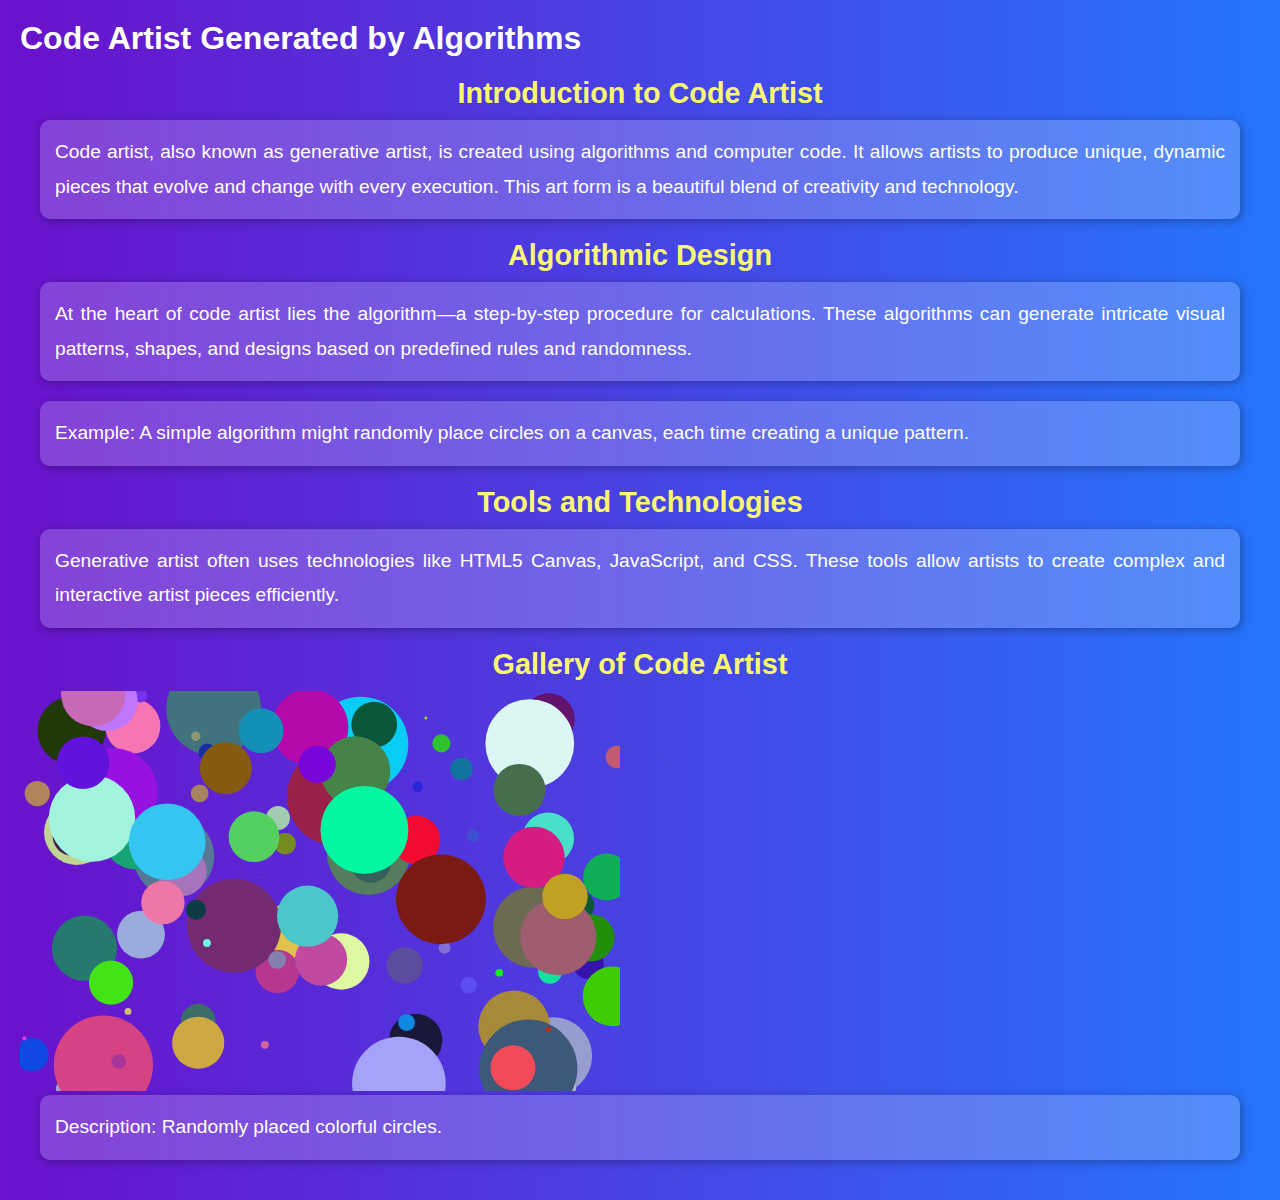
==== code-artist.html @ e64e3197 "Mahmoods slappy version" ====
<!DOCTYPE html>
<html lang="en">
<head>
    <meta charset="UTF-8">
    <meta name="viewport" content="width=device-width, initial-scale=1.0">
    <title>Code Artist</title>
    <link rel="stylesheet" href="styles.css">
</head>
<body>
    <header>
        <h1>Code Artist Generated by Algorithms</h1>
    </header>
    <main>
        <section id="introduction">
            <h2>Introduction to Code Artist</h2>
            <p>Code artist, also known as generative artist, is created using algorithms and computer code. It allows artists to produce unique, dynamic pieces that evolve and change with every execution. This art form is a beautiful blend of creativity and technology.</p>
        </section>
        <section id="algorithmic-design">
            <h2>Algorithmic Design</h2>
            <p>At the heart of code artist lies the algorithm—a step-by-step procedure for calculations. These algorithms can generate intricate visual patterns, shapes, and designs based on predefined rules and randomness.</p>
            <p>Example: A simple algorithm might randomly place circles on a canvas, each time creating a unique pattern.</p>
        </section>
        <section id="tools">
            <h2>Tools and Technologies</h2>
            <p>Generative artist often uses technologies like HTML5 Canvas, JavaScript, and CSS. These tools allow artists to create complex and interactive artist pieces efficiently.</p>
        </section>
        <section id="gallery">
            <h2>Gallery of Code Artist </h2>
            <canvas id="example1" width="600" height="400"></canvas>
            <p>Description: Randomly placed colorful circles.</p>
            <script>
                window.onload = function() {
                    const canvas = document.getElementById('example1');
                    const context = canvas.getContext('2d');

                    function drawCircle(x, y, radius, color) {
                        context.beginPath();
                        context.arc(x, y, radius, 0, Math.PI * 2, false);
                        context.fillStyle = color;
                        context.fill();
                        context.closePath();
                    }

                    function randomColor() {
                        const letters = '0123456789ABCDEF';
                        let color = '#';
                        for (let i = 0; i < 6; i++) {
                            color += letters[Math.floor(Math.random() * 16)];
                        }
                        return color;
                    }

                    for (let i = 0; i < 100; i++) {
                        const x = Math.random() * canvas.width;
                        const y = Math.random() * canvas.height;
                        const radius = Math.random() * 50;
                        const color = randomColor();
                        drawCircle(x, y, radius, color);
                    }
                };
            </script>
        </section>
    </main>
</body>
</html>
---- styles.css ----
body {
    font-family: 'Arial', sans-serif;
    margin: 0;
    padding: 0;
    background: linear-gradient(to right, #6a11cb, #2575fc);
    color: #ffffff;
}


h1, h2, p {
    margin: 0;
    padding: 0;
}


h1.intro {
    text-align: center;
    font-size: 2.5rem;
    margin: 30px 0;
    color: #ffe259;
    text-shadow: 2px 2px 5px #000;
}


h2 {
    font-size: 1.8rem;
    margin: 20px 0 10px;
    text-align: center;
    color: #f9f871;
}

p {
    font-size: 1.2rem;
    line-height: 1.8;
    margin: 0 20px 20px;
    text-align: justify;
    background-color: rgba(255, 255, 255, 0.2);
    padding: 15px;
    border-radius: 10px;
    box-shadow: 2px 2px 10px rgba(0, 0, 0, 0.3);
}


body {
    padding: 20px;
}


@media (max-width: 768px) {
    h1.intro {
        font-size: 2rem;
    }

    h2 {
        font-size: 1.5rem;
    }

    p {
        font-size: 1rem;
    }
}
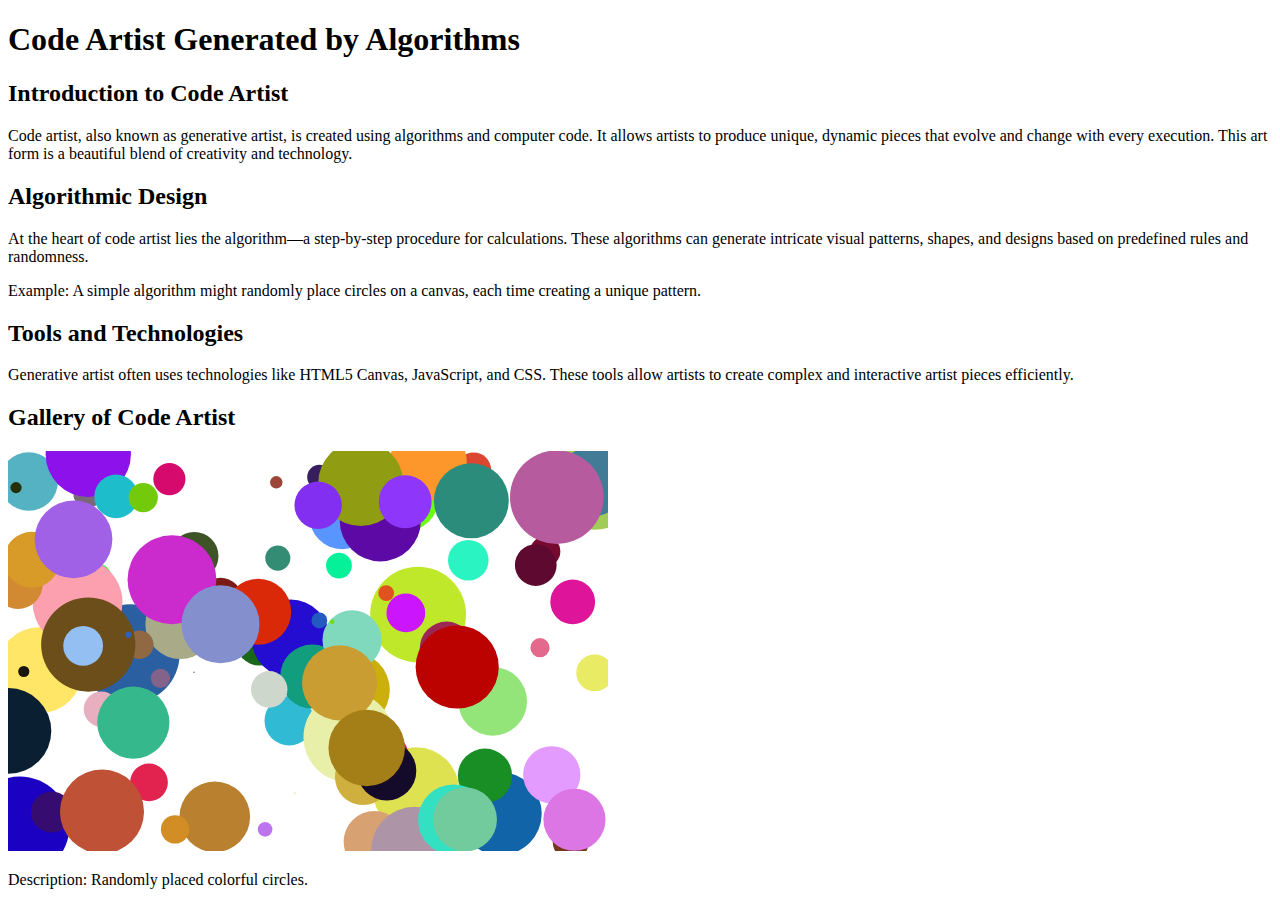
==== commit 02b4edf4: "Hour of code changes" ====
--- a/code-artist.html
+++ b/code-artist.html
@@ -4,7 +4,7 @@
     <meta charset="UTF-8">
     <meta name="viewport" content="width=device-width, initial-scale=1.0">
     <title>Code Artist</title>
-    <link rel="stylesheet" href="styles.css">
+    <link rel="stylesheet" href="style.css">
 </head>
 <body>
     <header>
--- a/style.css
+++ b/style.css
@@ -0,0 +1,30 @@
+
+.Head {
+    text-align: center;
+    margin-top: 20px;
+    font-family: monospace, serif;
+    color: indigo;
+}
+
+.links {
+    display: flex;
+    justify-content: center; 
+    gap: 15px; 
+    margin-top: 20px; 
+}
+
+
+.links a {
+    display: block;
+    padding: 10px 20px;
+    background-color: #e7a5e8;
+    text-decoration: none;
+    color: #1a32b8;
+    border: 1px solid #182fb1;
+    border-radius: 8px;
+    text-align: center;
+    width: 150px; 
+}
+.intro {
+    text-align: center;
+}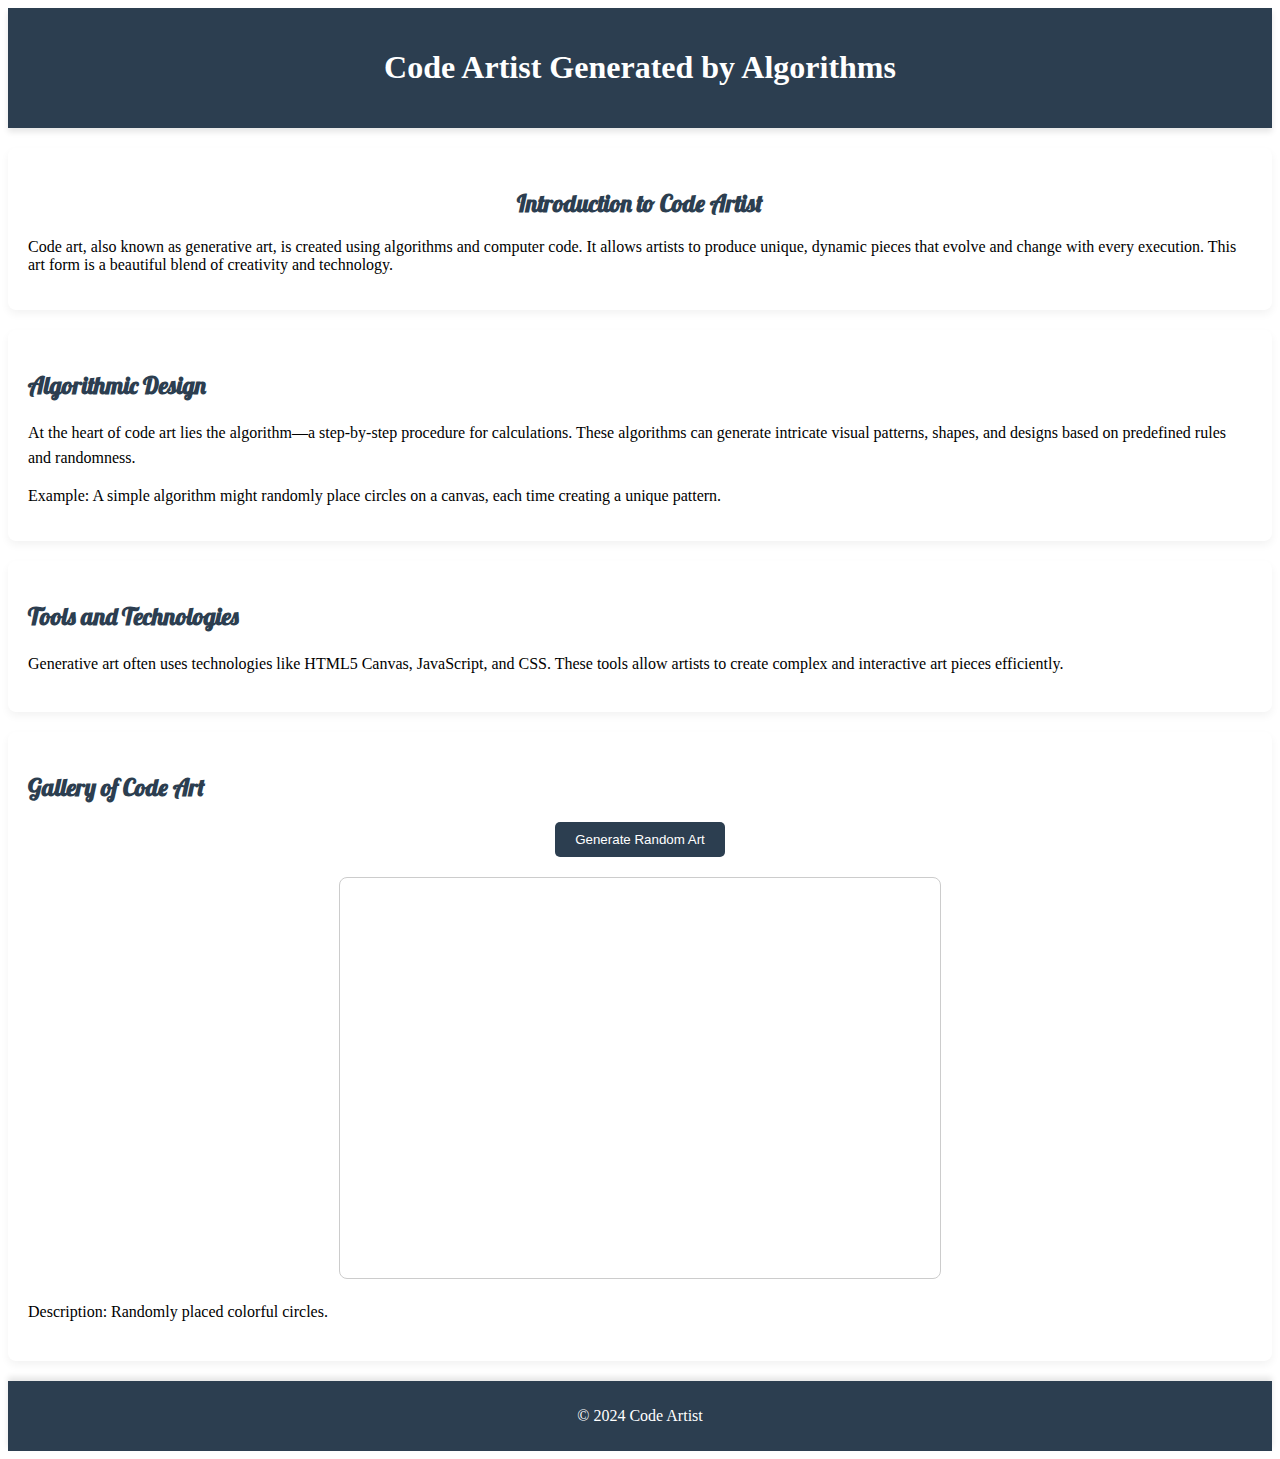
==== commit 9662ffc7: "exclusively designed code artist page" ====
--- a/code-artist.html
+++ b/code-artist.html
@@ -5,61 +5,36 @@
     <meta name="viewport" content="width=device-width, initial-scale=1.0">
     <title>Code Artist</title>
     <link rel="stylesheet" href="style.css">
+    <link href="https://fonts.googleapis.com/css2?family=Lobster&family=Roboto&display=swap" rel="stylesheet">
 </head>
 <body>
-    <header>
-        <h1>Code Artist Generated by Algorithms</h1>
+    <header id="Mahmood">
+        <h1 id="CA generated by algorithm">Code Artist Generated by Algorithms</h1>
     </header>
     <main>
         <section id="introduction">
-            <h2>Introduction to Code Artist</h2>
-            <p>Code artist, also known as generative artist, is created using algorithms and computer code. It allows artists to produce unique, dynamic pieces that evolve and change with every execution. This art form is a beautiful blend of creativity and technology.</p>
+            <h2 class="intro">Introduction to Code Artist</h2>
+            <p>Code art, also known as generative art, is created using algorithms and computer code. It allows artists to produce unique, dynamic pieces that evolve and change with every execution. This art form is a beautiful blend of creativity and technology.</p>
         </section>
         <section id="algorithmic-design">
-            <h2>Algorithmic Design</h2>
-            <p>At the heart of code artist lies the algorithm—a step-by-step procedure for calculations. These algorithms can generate intricate visual patterns, shapes, and designs based on predefined rules and randomness.</p>
+            <h2 class="algorithm">Algorithmic Design</h2>
+            <p class="paragraph">At the heart of code art lies the algorithm—a step-by-step procedure for calculations. These algorithms can generate intricate visual patterns, shapes, and designs based on predefined rules and randomness.</p>
             <p>Example: A simple algorithm might randomly place circles on a canvas, each time creating a unique pattern.</p>
         </section>
         <section id="tools">
-            <h2>Tools and Technologies</h2>
-            <p>Generative artist often uses technologies like HTML5 Canvas, JavaScript, and CSS. These tools allow artists to create complex and interactive artist pieces efficiently.</p>
+            <h2 class="tool">Tools and Technologies</h2>
+            <p class="GENERATIVE">Generative art often uses technologies like HTML5 Canvas, JavaScript, and CSS. These tools allow artists to create complex and interactive art pieces efficiently.</p>
         </section>
         <section id="gallery">
-            <h2>Gallery of Code Artist </h2>
+            <h2 class="gallery art">Gallery of Code Art</h2>
+            <button id="generateArt">Generate Random Art</button>
             <canvas id="example1" width="600" height="400"></canvas>
-            <p>Description: Randomly placed colorful circles.</p>
-            <script>
-                window.onload = function() {
-                    const canvas = document.getElementById('example1');
-                    const context = canvas.getContext('2d');
-
-                    function drawCircle(x, y, radius, color) {
-                        context.beginPath();
-                        context.arc(x, y, radius, 0, Math.PI * 2, false);
-                        context.fillStyle = color;
-                        context.fill();
-                        context.closePath();
-                    }
-
-                    function randomColor() {
-                        const letters = '0123456789ABCDEF';
-                        let color = '#';
-                        for (let i = 0; i < 6; i++) {
-                            color += letters[Math.floor(Math.random() * 16)];
-                        }
-                        return color;
-                    }
-
-                    for (let i = 0; i < 100; i++) {
-                        const x = Math.random() * canvas.width;
-                        const y = Math.random() * canvas.height;
-                        const radius = Math.random() * 50;
-                        const color = randomColor();
-                        drawCircle(x, y, radius, color);
-                    }
-                };
-            </script>
+            <p class="Description">Description: Randomly placed colorful circles.</p>
         </section>
     </main>
+    <footer class="reference">
+        <p class="2024 copy">&copy; 2024 Code Artist</p>
+    </footer>
+    <script src="script.js"></script>
 </body>
 </html>
--- a/style.css
+++ b/style.css
@@ -9,7 +9,7 @@
 .links {
     display: flex;
     justify-content: center; 
-    gap: 15px; 
+    gap: 30px; 
     margin-top: 20px; 
 }
 
@@ -27,4 +27,198 @@
 }
 .intro {
     text-align: center;
-}+}
+
+
+.Team_Info {
+    font-family: Arial, sans-serif;
+    line-height: 1.6;
+    margin: 0;
+    padding: 0;
+    background-color: #f4f4f9;
+    color: #333;
+}
+.Team {
+    text-align: center;
+    margin: 20px 0;
+    color: salmon;
+    font-size: 2em;
+    text-decoration: underline;
+}
+
+.Bahruz, .Ilaha, .Sitara, .Mahmud {
+    font-size: 1.5em;
+    margin-left: 20px;
+}
+
+.Info1, .Info2, .Info3, .Info4 {
+    background-color: #e6f7ff;
+    border-left: 5px solid #0047ab;
+    padding: 10px;
+    margin: 10px 20px;
+    border-radius: 5px;
+}
+
+.Mahmud :hover {
+    color:yellowgreen;
+    cursor: pointer;
+}
+.Sitara :hover {
+    color:yellowgreen;
+    cursor: pointer;
+}
+.Bahruz :hover {
+    color:yellowgreen;
+    cursor: pointer;
+}
+.Ilaha :hover {
+    color:yellowgreen;
+    cursor: pointer;
+}
+
+.Bahruz:hover::after, 
+.Ilaha:hover::after, 
+.Sitara:hover::after, 
+.Mahmud:hover::after {
+    content: '';
+    display: block;
+    width: 150px;
+    height: 150px;
+    background-size: cover;
+    background-repeat: no-repeat;
+    position: absolute;
+    top: 0;
+    left: 200px; /* Adjust as necessary */
+    border: 3px solid #333;
+    border-radius: 10px;
+    box-shadow: 0 4px 8px rgba(0, 0, 0, 0.2);
+}
+
+.Bahruz:hover::after {
+    background-image: url('bahruz.jpg'); 
+}
+.Ilaha:hover::after {
+    background-image: url('ilaha.jpg'); 
+}
+
+.Sitara:hover::after {
+    background-image: url('sitara.jpeg'); 
+}
+
+.Mahmud:hover::after {
+    background-image: url('mahmud.jpg');
+}
+.background-image {
+    background-image: url('https://www.ada.edu.az/assets/img/header/header_it.jpg');
+    background-size: cover;
+    background-position: center;
+    opacity: 0.5; 
+    position: absolute;
+    top: 0;
+    left: 0;
+    width: 100%;
+    height: 100%;
+    z-index: -1; 
+}
+/* Global Styles */
+body#code.artist.h1 {
+    margin: 0;
+    padding: 0;
+    font-family: 'Roboto', sans-serif;
+    background-color: #f4f4f9; /* Light gray background */
+    color: #333;
+}
+
+/* Header Styles */
+header#Mahmood {
+    background-color: #2c3e50; /* Dark background */
+    color: white;
+    padding: 20px;
+    display: flex;
+    justify-content: center;
+    align-items: center;
+    box-shadow: 0 4px 6px rgba(0, 0, 0, 0.1);
+}
+
+header#Mahmood h1#CA.generated.by.algorithm {
+    font-size: 2.5rem;
+    margin: 0;
+    font-family: 'Lobster', cursive;
+}
+
+/* Section Styles */
+main section#introduction,
+main section#algorithmic-design,
+main section#tools,
+main section#gallery {
+    background: white;
+    padding: 20px;
+    margin: 20px 0;
+    border-radius: 8px;
+    box-shadow: 0 4px 8px rgba(0, 0, 0, 0.05);
+}
+
+section#introduction h2.intro,
+section#algorithmic-design h2.algorithm,
+section#tools h2.tool,
+section#gallery h2.gallery.art {
+    font-family: 'Lobster', cursive;
+    color: #2c3e50;
+}
+
+section#algorithmic-design p.paragraph,
+section#tools p.GENERATIVE,
+section#gallery p.Description {
+    line-height: 1.6;
+}
+
+/* Canvas Styles */
+canvas#example1 {
+    display: block;
+    margin: 20px auto;
+    border: 1px solid #ccc;
+    border-radius: 8px;
+}
+
+/* Button Styles */
+button#generateArt {
+    display: block;
+    margin: 20px auto;
+    padding: 10px 20px;
+    background-color: #2c3e50;
+    color: white;
+    border: none;
+    border-radius: 5px;
+    cursor: pointer;
+    transition: background-color 0.3s;
+}
+
+button#generateArt:hover {
+    background-color: #1a242f;
+}
+
+/* Footer Styles */
+footer.reference {
+    background-color: #2c3e50;
+    color: white;
+    text-align: center;
+    padding: 10px 0;
+    margin-top: 20px;
+    box-shadow: 0 -4px 6px rgba(0, 0, 0, 0.1);
+}
+
+footer.reference p.2024.copy {
+    margin: 0;
+}
+
+/* Responsive Design */
+@media (max-width: 600px) {
+    header#Mahmood h1#CA.generated.by.algorithm {
+        font-size: 2rem;
+    }
+
+    section {
+        margin: 10px 0;
+        padding: 15px;
+    }
+}
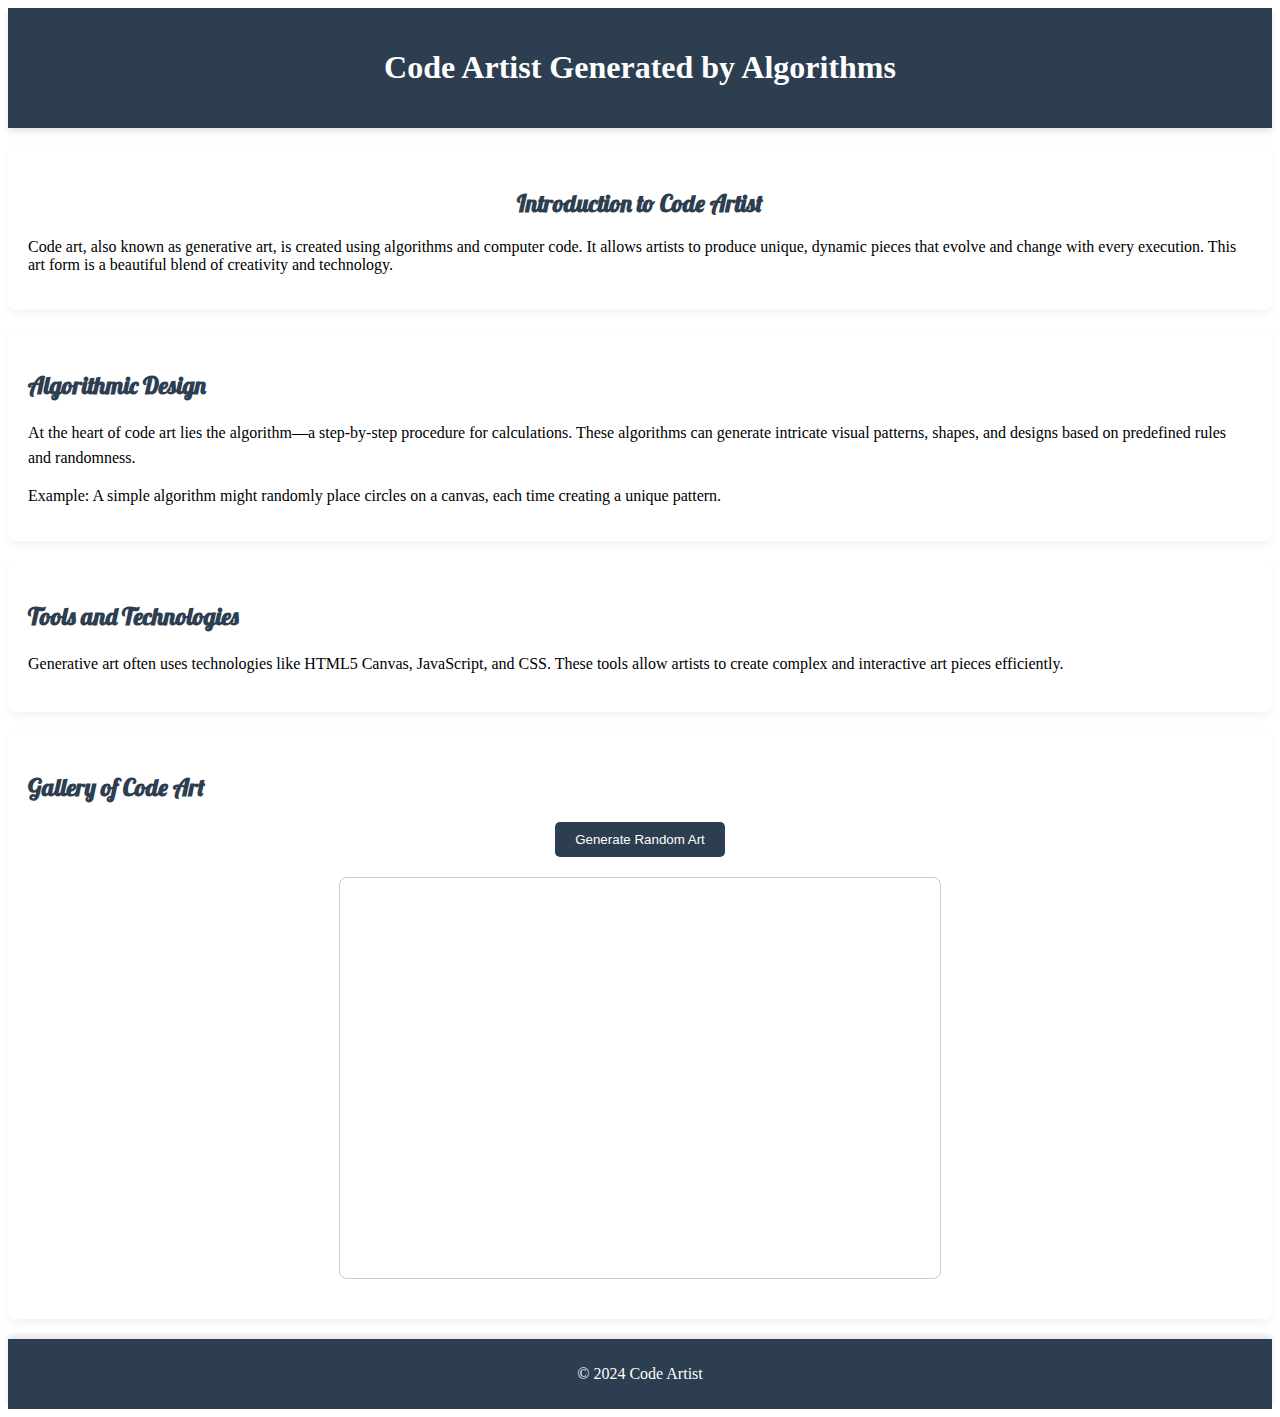
==== commit 4d14e78c: "correcting error" ====
--- a/code-artist.html
+++ b/code-artist.html
@@ -29,7 +29,6 @@
             <h2 class="gallery art">Gallery of Code Art</h2>
             <button id="generateArt">Generate Random Art</button>
             <canvas id="example1" width="600" height="400"></canvas>
-            <p class="Description">Description: Randomly placed colorful circles.</p>
         </section>
     </main>
     <footer class="reference">
--- a/style.css
+++ b/style.css
@@ -88,7 +88,7 @@
     background-repeat: no-repeat;
     position: absolute;
     top: 0;
-    left: 200px; /* Adjust as necessary */
+    left: 200px;
     border: 3px solid #333;
     border-radius: 10px;
     box-shadow: 0 4px 8px rgba(0, 0, 0, 0.2);
@@ -120,18 +120,16 @@
     height: 100%;
     z-index: -1; 
 }
-/* Global Styles */
 body#code.artist.h1 {
     margin: 0;
     padding: 0;
     font-family: 'Roboto', sans-serif;
-    background-color: #f4f4f9; /* Light gray background */
+    background-color: #f4f4f9; 
     color: #333;
 }
 
-/* Header Styles */
 header#Mahmood {
-    background-color: #2c3e50; /* Dark background */
+    background-color: #2c3e50; 
     color: white;
     padding: 20px;
     display: flex;
@@ -146,7 +144,6 @@
     font-family: 'Lobster', cursive;
 }
 
-/* Section Styles */
 main section#introduction,
 main section#algorithmic-design,
 main section#tools,
@@ -172,7 +169,6 @@
     line-height: 1.6;
 }
 
-/* Canvas Styles */
 canvas#example1 {
     display: block;
     margin: 20px auto;
@@ -180,7 +176,6 @@
     border-radius: 8px;
 }
 
-/* Button Styles */
 button#generateArt {
     display: block;
     margin: 20px auto;
@@ -197,7 +192,6 @@
     background-color: #1a242f;
 }
 
-/* Footer Styles */
 footer.reference {
     background-color: #2c3e50;
     color: white;
@@ -207,11 +201,10 @@
     box-shadow: 0 -4px 6px rgba(0, 0, 0, 0.1);
 }
 
-footer.reference p.2024.copy {
-    margin: 0;
-}
-
-/* Responsive Design */
+footer.reference p{ 2024.copy {
+    margin: 0;
+}}
+
 @media (max-width: 600px) {
     header#Mahmood h1#CA.generated.by.algorithm {
         font-size: 2rem;
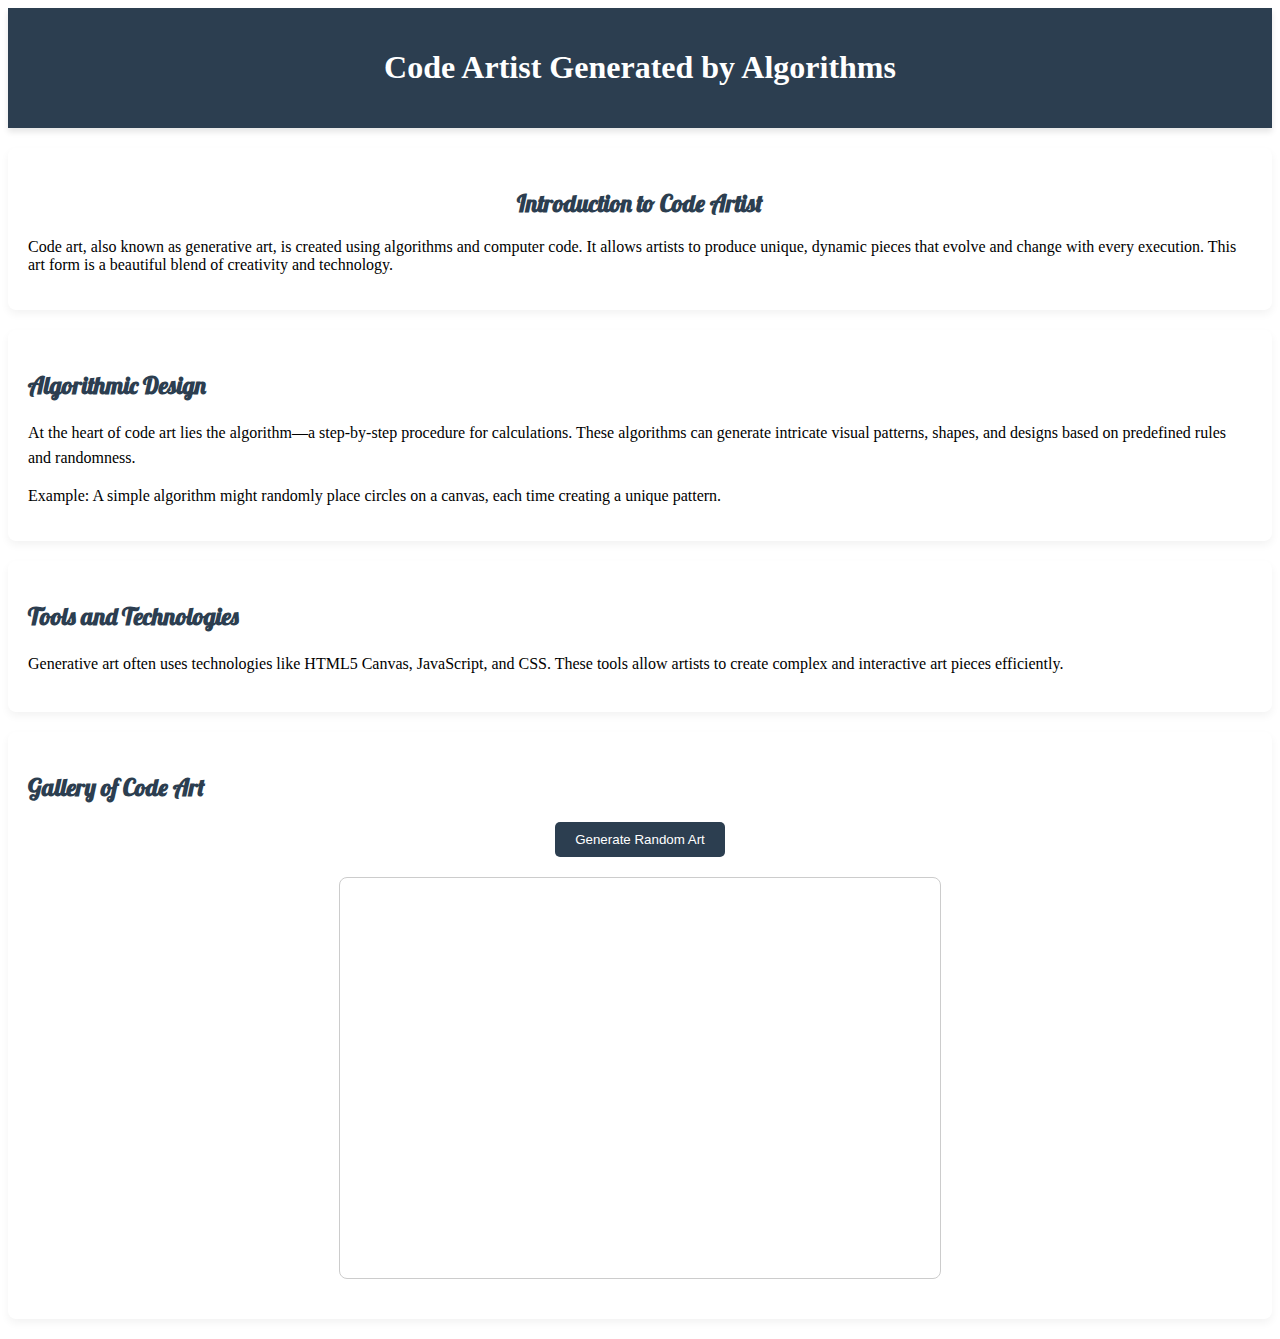
==== commit a0bfc848: "committtt" ====
--- a/code-artist.html
+++ b/code-artist.html
@@ -31,9 +31,6 @@
             <canvas id="example1" width="600" height="400"></canvas>
         </section>
     </main>
-    <footer class="reference">
-        <p class="2024 copy">&copy; 2024 Code Artist</p>
-    </footer>
-    <script src="script.js"></script>
+    
 </body>
 </html>
--- a/style.css
+++ b/style.css
@@ -10,17 +10,17 @@
     display: flex;
     justify-content: center; 
     gap: 30px; 
-    margin-top: 20px; 
+    margin-top: 21px; 
 }
 
 
 .links a {
     display: block;
     padding: 10px 20px;
-    background-color: #e7a5e8;
+    background-color: #a9e9ec;
     text-decoration: none;
-    color: #1a32b8;
-    border: 1px solid #182fb1;
+    color: #14a2e3;
+    border: 1px solid #000000;
     border-radius: 8px;
     text-align: center;
     width: 150px; 
@@ -35,13 +35,13 @@
     line-height: 1.6;
     margin: 0;
     padding: 0;
-    background-color: #f4f4f9;
+    background-color: #fcfcff;
     color: #333;
 }
 .Team {
     text-align: center;
     margin: 20px 0;
-    color: salmon;
+    color: rgb(1, 64, 192);
     font-size: 2em;
     text-decoration: underline;
 }
@@ -88,7 +88,7 @@
     background-repeat: no-repeat;
     position: absolute;
     top: 0;
-    left: 200px;
+    left: 200px; /* Adjust as necessary */
     border: 3px solid #333;
     border-radius: 10px;
     box-shadow: 0 4px 8px rgba(0, 0, 0, 0.2);
@@ -124,12 +124,12 @@
     margin: 0;
     padding: 0;
     font-family: 'Roboto', sans-serif;
-    background-color: #f4f4f9; 
+    background-color: #f4f4f9; /* Light gray background */
     color: #333;
 }
 
 header#Mahmood {
-    background-color: #2c3e50; 
+    background-color: #2c3e50; /* Dark background */
     color: white;
     padding: 20px;
     display: flex;
@@ -201,9 +201,10 @@
     box-shadow: 0 -4px 6px rgba(0, 0, 0, 0.1);
 }
 
-footer.reference p{ 2024.copy {
-    margin: 0;
-}}
+footer.reference p {
+    margin: 0;
+}
+
 
 @media (max-width: 600px) {
     header#Mahmood h1#CA.generated.by.algorithm {
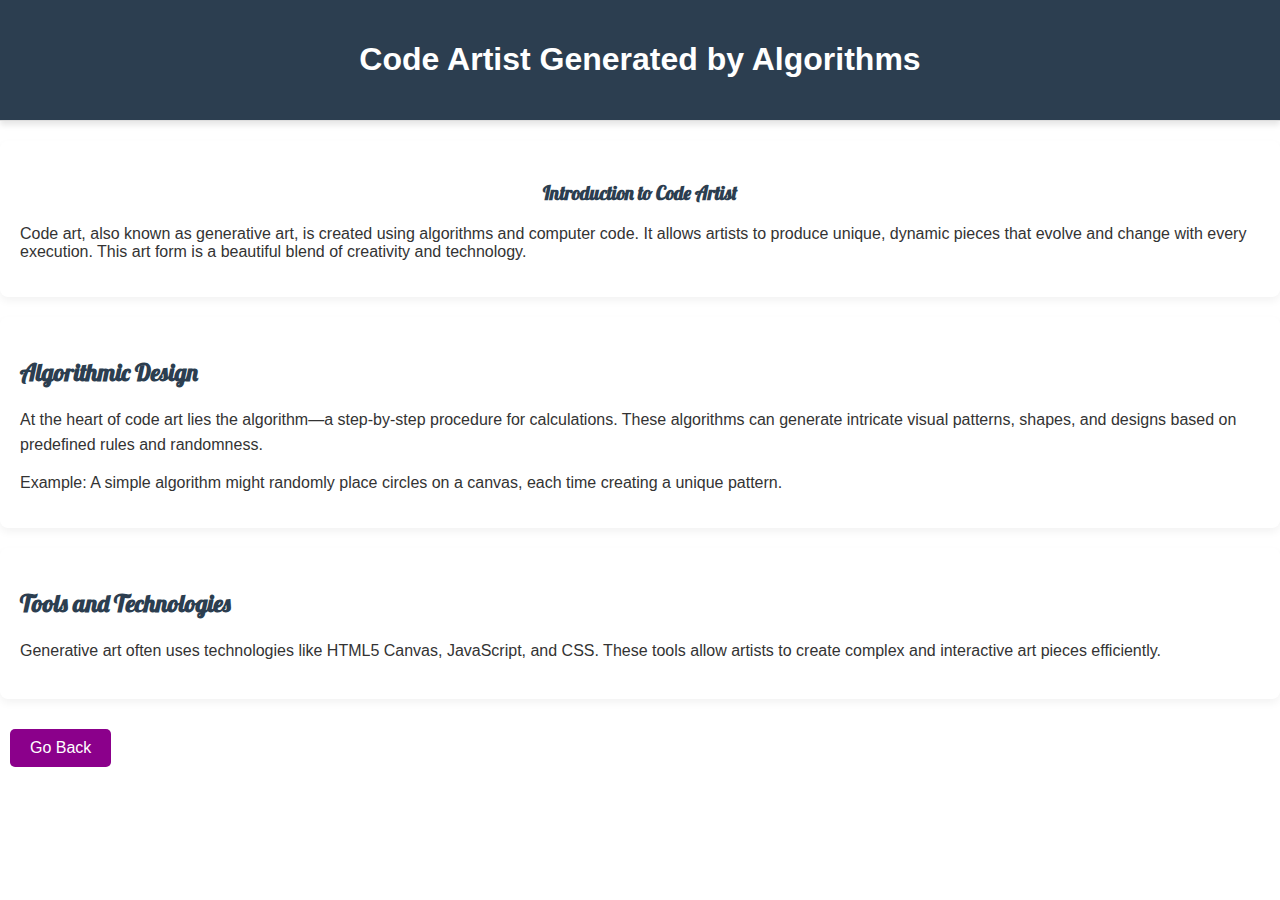
==== commit ef81c365: "Updated version" ====
--- a/code-artist.html
+++ b/code-artist.html
@@ -25,12 +25,14 @@
             <h2 class="tool">Tools and Technologies</h2>
             <p class="GENERATIVE">Generative art often uses technologies like HTML5 Canvas, JavaScript, and CSS. These tools allow artists to create complex and interactive art pieces efficiently.</p>
         </section>
-        <section id="gallery">
-            <h2 class="gallery art">Gallery of Code Art</h2>
-            <button id="generateArt">Generate Random Art</button>
-            <canvas id="example1" width="600" height="400"></canvas>
-        </section>
+       
     </main>
+    <button class="go-back" onclick="goToHomePage()">Go Back</button>
+    <script>
+        function goToHomePage() {
+            window.location.href = "index.html"; 
+        }
+        </script>
     
 </body>
 </html>
--- a/style.css
+++ b/style.css
@@ -1,32 +1,98 @@
 
 .Head {
     text-align: center;
-    margin-top: 20px;
-    font-family: monospace, serif;
-    color: indigo;
-}
+    margin-top: 58px;
+    font-family: 'Lucida Sans', 'Lucida Grande', Geneva, Verdana, sans-serif;
+    color: rgb(119, 15, 193);
+    font-size: 2.5rem;
+    text-shadow: 2px 2px 5px rgba(0, 0, 0, 0.2); 
+}
+
 
 .links {
     display: flex;
     justify-content: center; 
     gap: 30px; 
-    margin-top: 21px; 
-}
-
+    margin-top: 20px; 
+}
 
 .links a {
     display: block;
-    padding: 10px 20px;
+    padding: 12px 25px;
     background-color: #a9e9ec;
     text-decoration: none;
-    color: #14a2e3;
-    border: 1px solid #000000;
-    border-radius: 8px;
-    text-align: center;
-    width: 150px; 
-}
+    color: #2f23d1;
+    border: 2px solid #182fb1;
+    border-radius: 12px;
+    text-align: center;
+    font-weight: bold;
+    transition: transform 0.3s, background-color 0.3s; 
+}
+
+.links a:hover {
+    background-color: #2f23d1;
+    color: #ffffff;
+    transform: scale(1.1); 
+}
+
+
 .intro {
     text-align: center;
+    color: #000000;
+    font-size: 1.2rem;
+    margin: 20px;
+}
+
+
+.team-intro1 {
+    display: flex; 
+    align-items: center; 
+    gap: 20px; 
+    margin: 20px;
+    
+}
+
+.Explanation {
+    flex: 1; 
+    font-size: 1.4rem; 
+    line-height: 1.8;
+    color: #000000;
+}
+
+
+.team_logo {
+    max-width: 100%; 
+    height: auto; 
+    border-radius: 10px; 
+    box-shadow: 0 4px 8px rgba(0, 0, 0, 0.3); 
+    transition: transform 0.3s ease; 
+}
+
+.team_logo:hover {
+    transform: scale(1.05); 
+}
+
+
+
+button {
+    padding: 10px 20px;
+    font-size: 16px;
+    background-color: #4CAF50;
+    color: white;
+    border: none;
+    border-radius: 5px;
+    cursor: pointer;
+    transition: background-color 0.3s;
+}
+
+button:hover {
+    background-color: #45a049; 
+}
+
+
+.links a:hover {
+    transform: scale(1.2); 
+    background-color: #7bd3d7; 
 }
 
 
@@ -35,20 +101,20 @@
     line-height: 1.6;
     margin: 0;
     padding: 0;
-    background-color: #fcfcff;
-    color: #333;
+    background-color: #f4f4f9;
+    color: #000000;
 }
 .Team {
     text-align: center;
     margin: 20px 0;
-    color: rgb(1, 64, 192);
+    color: #500d4a;
     font-size: 2em;
-    text-decoration: underline;
 }
 
 .Bahruz, .Ilaha, .Sitara, .Mahmud {
     font-size: 1.5em;
     margin-left: 20px;
+    color: #fff;
 }
 
 .Info1, .Info2, .Info3, .Info4 {
@@ -88,7 +154,7 @@
     background-repeat: no-repeat;
     position: absolute;
     top: 0;
-    left: 200px; /* Adjust as necessary */
+    left: 200px; 
     border: 3px solid #333;
     border-radius: 10px;
     box-shadow: 0 4px 8px rgba(0, 0, 0, 0.2);
@@ -108,6 +174,16 @@
 .Mahmud:hover::after {
     background-image: url('mahmud.jpg');
 }
+
+.Bahruz, .Ilaha, .Sitara, .Mahmud {
+    position: relative; 
+    display: inline-block; 
+    margin: 10px 0; 
+    cursor: pointer; 
+}
+
+
+
 .background-image {
     background-image: url('https://www.ada.edu.az/assets/img/header/header_it.jpg');
     background-size: cover;
@@ -120,16 +196,18 @@
     height: 100%;
     z-index: -1; 
 }
+
 body#code.artist.h1 {
     margin: 0;
     padding: 0;
     font-family: 'Roboto', sans-serif;
-    background-color: #f4f4f9; /* Light gray background */
+    background-color: #f4f4f9; 
     color: #333;
 }
 
+
 header#Mahmood {
-    background-color: #2c3e50; /* Dark background */
+    background-color: #2c3e50; 
     color: white;
     padding: 20px;
     display: flex;
@@ -143,6 +221,7 @@
     margin: 0;
     font-family: 'Lobster', cursive;
 }
+
 
 main section#introduction,
 main section#algorithmic-design,
@@ -169,6 +248,7 @@
     line-height: 1.6;
 }
 
+
 canvas#example1 {
     display: block;
     margin: 20px auto;
@@ -176,11 +256,140 @@
     border-radius: 8px;
 }
 
-button#generateArt {
-    display: block;
-    margin: 20px auto;
+
+
+
+footer.reference {
+    background-color: #2c3e50;
+    color: white;
+    text-align: center;
+    padding: 10px 0;
+    margin-top: 20px;
+    box-shadow: 0 -4px 6px rgba(0, 0, 0, 0.1);
+}
+
+footer.reference p {
+    margin: 0;
+}
+
+.background-sitara {
+    background-image: url('https://wallpaper-house.com/data/out/10/wallpaper2you_394561.jpg');
+    background-size: cover;
+    background-position: center;
+    opacity: 1; 
+    position: absolute;
+    top: 0;
+    left: 0;
+    width: 100%;
+    height: 100%;
+    z-index: -1; 
+}
+
+body {
+    font-family: Arial, sans-serif;
+    margin: 0;
+    background-color: #fff; 
+    color: #333;
+}
+
+.container {
+    width: 80%;
+    margin: 40px auto;
+    background: #fff;
+    padding: 20px;
+    box-shadow: 0 4px 8px rgba(0, 0, 0, 0.1);
+    border-radius: 8px;
+}
+
+header {
+    text-align: center;
+    padding-bottom: 20px;
+    border-bottom: 1px solid #ddd;
+}
+
+.navbar {
+    background-color: #333;
+    padding: 10px;
+    overflow: hidden;
+    border-radius: 8px;
+}
+
+.navbar ul {
+    list-style-type: none;
+    margin: 0;
+    padding: 0;
+    display: flex;
+    justify-content: center;
+}
+
+.navbar ul li {
+    margin: 0 15px;
+}
+
+.navbar ul li a {
+    color: white;
+    text-decoration: none;
+    padding: 8px 15px;
+    border-radius: 4px;
+}
+
+.navbar ul li a:hover {
+    background-color: #575757;
+}
+
+.title {
+    color: #333;
+    font-size: 2.5em;
+    margin-top: 20px;
+}
+
+.section {
+    margin: 20px 0;
+    padding: 20px;
+    background-color: #f9f9f9;
+    border-radius: 8px;
+    transition: transform 0.3s ease;
+}
+
+.section:hover {
+    transform: scale(1.02);
+}
+
+.subtitle {
+    color: #555;
+    font-size: 1.5em;
+    margin-bottom: 10px;
+}
+
+.content {
+    margin: 10px 0;
+    line-height: 1.6;
+}
+
+.profiles {
+    list-style-type: none;
+    padding: 0;
+}
+
+.profiles li {
+    margin: 10px 0;
+}
+
+.profiles a {
+    text-decoration: none;
+    color: #0066cc;
+    font-weight: bold;
+}
+
+.profiles a:hover {
+    text-decoration: underline;
+    color: #004b99;
+}
+
+button#themeToggle {
+    margin-top: 20px;
     padding: 10px 20px;
-    background-color: #2c3e50;
+    background-color: #0066cc;
     color: white;
     border: none;
     border-radius: 5px;
@@ -188,31 +397,174 @@
     transition: background-color 0.3s;
 }
 
-button#generateArt:hover {
-    background-color: #1a242f;
-}
-
-footer.reference {
-    background-color: #2c3e50;
+button#themeToggle:hover {
+    background-color: #004b99;
+}
+
+.dark-theme {
+    background-color: #333; 
+    color: #fff;
+}
+
+.dark-theme .container {
+    background-color: #444; 
+}
+
+.dark-theme .section {
+    background-color: #555;
+}
+
+.dark-theme .title,
+.dark-theme .subtitle {
+    color: #ddd;
+}
+
+.dark-theme .profiles a {
+    color: #66ccff;
+}
+
+.dark-theme .profiles a:hover {
+    color: #3388cc;
+}
+
+.dark-theme button#themeToggle {
+    background-color: #66ccff;
+    color: #333;
+}
+
+.dark-theme button#themeToggle:hover {
+    background-color: #3388cc;
+}
+ .Hourofcode {
+    font-family: 'Times New Roman ', "sherif";
+    text-align: center;
+    font-weight:bold;
+    color: rgb(250, 208, 211);
+    background-color: rgb(127, 17, 17);
+    
+ }
+ .second {
+    font-family: 'Comic Sans MS', cursive, sans-serif;
+    color: #af07a1;
+    text-decoration: underline; 
+    margin-left: 15px;
+ }
+.seconds {
+        font-family: 'Comic Sans MS', cursive, sans-serif;
+        color: #af07a1;
+        text-decoration: underline;
+        margin-left: 400px;
+    
+ }
+ .second2 {
+    font-family: 'Comic Sans MS', cursive, sans-serif;
+    color: #af07a1;
+    text-decoration: underline; 
+    margin-left: 15px;
+    
+ }
+ .special {
+    font-family: 'Comic Sans MS', cursive, sans-serif;
+    text-align: center;
+    font-weight: bolder;
+    font-size: 18px;
+    color: #af07a1;
+    background-color: rgb(254, 221, 227);
+    width: 50%;
+    border: 2px solid rgb(254, 221, 227);
+    border-radius: 15px;
+}
+.textofhourodcode {
+    font-family: "Calibri", sans-serif;
+    line-height: 2;
+    font-size: 17px;
+    width: 70%;
+    margin-left: 15px;
+    
+    
+}
+.textofhourodcodes {
+    font-family: "Calibri", sans-serif;
+    line-height: 2;
+    font-size: 17px;
+    text-align: left;
+    width: right;
+    margin-left: 400px
+}
+.textofhourodcode2 {
+    font-family: "Calibri", sans-serif;
+    line-height: 2;
+    font-size: 17px;
+    width: 70%;
+    margin-left: 15px;
+    
+    
+}
+.hoc1 {
+    float: right;
+    margin-right: 80px;
+    border: 2px solid #8c8282;
+    border-radius: 15px;
+}
+.hoc2 {
+    float: right;
+    margin-right: 60px;
+    border: 2px solid #8c8282;
+    border-radius: 15px;
+}
+.hoc3 {
+    position: relative;
+    top: -360px; 
+    margin-left: 40px;
+    border: 2px solid #8c8282;
+    border-radius: 15px;
+}
+.hoc4 {
+    float: right;
+    border: 2px solid #8c8282;
+    border-radius: 15px;
+    position: relative;
+    bottom: -50px;
+}
+.hoc5 {
+    float: center;
+    border: 2px solid #8c8282;
+    border-radius: 15px;
+    position: relative;
+    bottom: -50px;
+    right: -30px;
+}
+.hoc6 {
+    
+    border: 2px solid #8c8282;
+    border-radius: 15px;
+    position: relative;
+    bottom: -50px;
+    right: -100px;
+}
+.hoc7 {
+    
+    margin-right: 60px;
+    margin-bottom: 30px;
+    border: 2px solid #8c8282;
+    border-radius: 15px;
+    position: relative;
+    right: -400px;
+}
+
+
+.go-back{
+    padding: 10px 20px;
+    background-color: darkmagenta; 
     color: white;
-    text-align: center;
-    padding: 10px 0;
-    margin-top: 20px;
-    box-shadow: 0 -4px 6px rgba(0, 0, 0, 0.1);
-}
-
-footer.reference p {
-    margin: 0;
-}
-
-
-@media (max-width: 600px) {
-    header#Mahmood h1#CA.generated.by.algorithm {
-        font-size: 2rem;
-    }
-
-    section {
-        margin: 10px 0;
-        padding: 15px;
-    }
-}
+    border: none;
+    border-radius: 5px;
+    cursor: pointer;
+    font-size: 16px;
+    margin: 10px;
+}
+
+.go-back:hover {
+    background-color: #45a049; 
+}
+
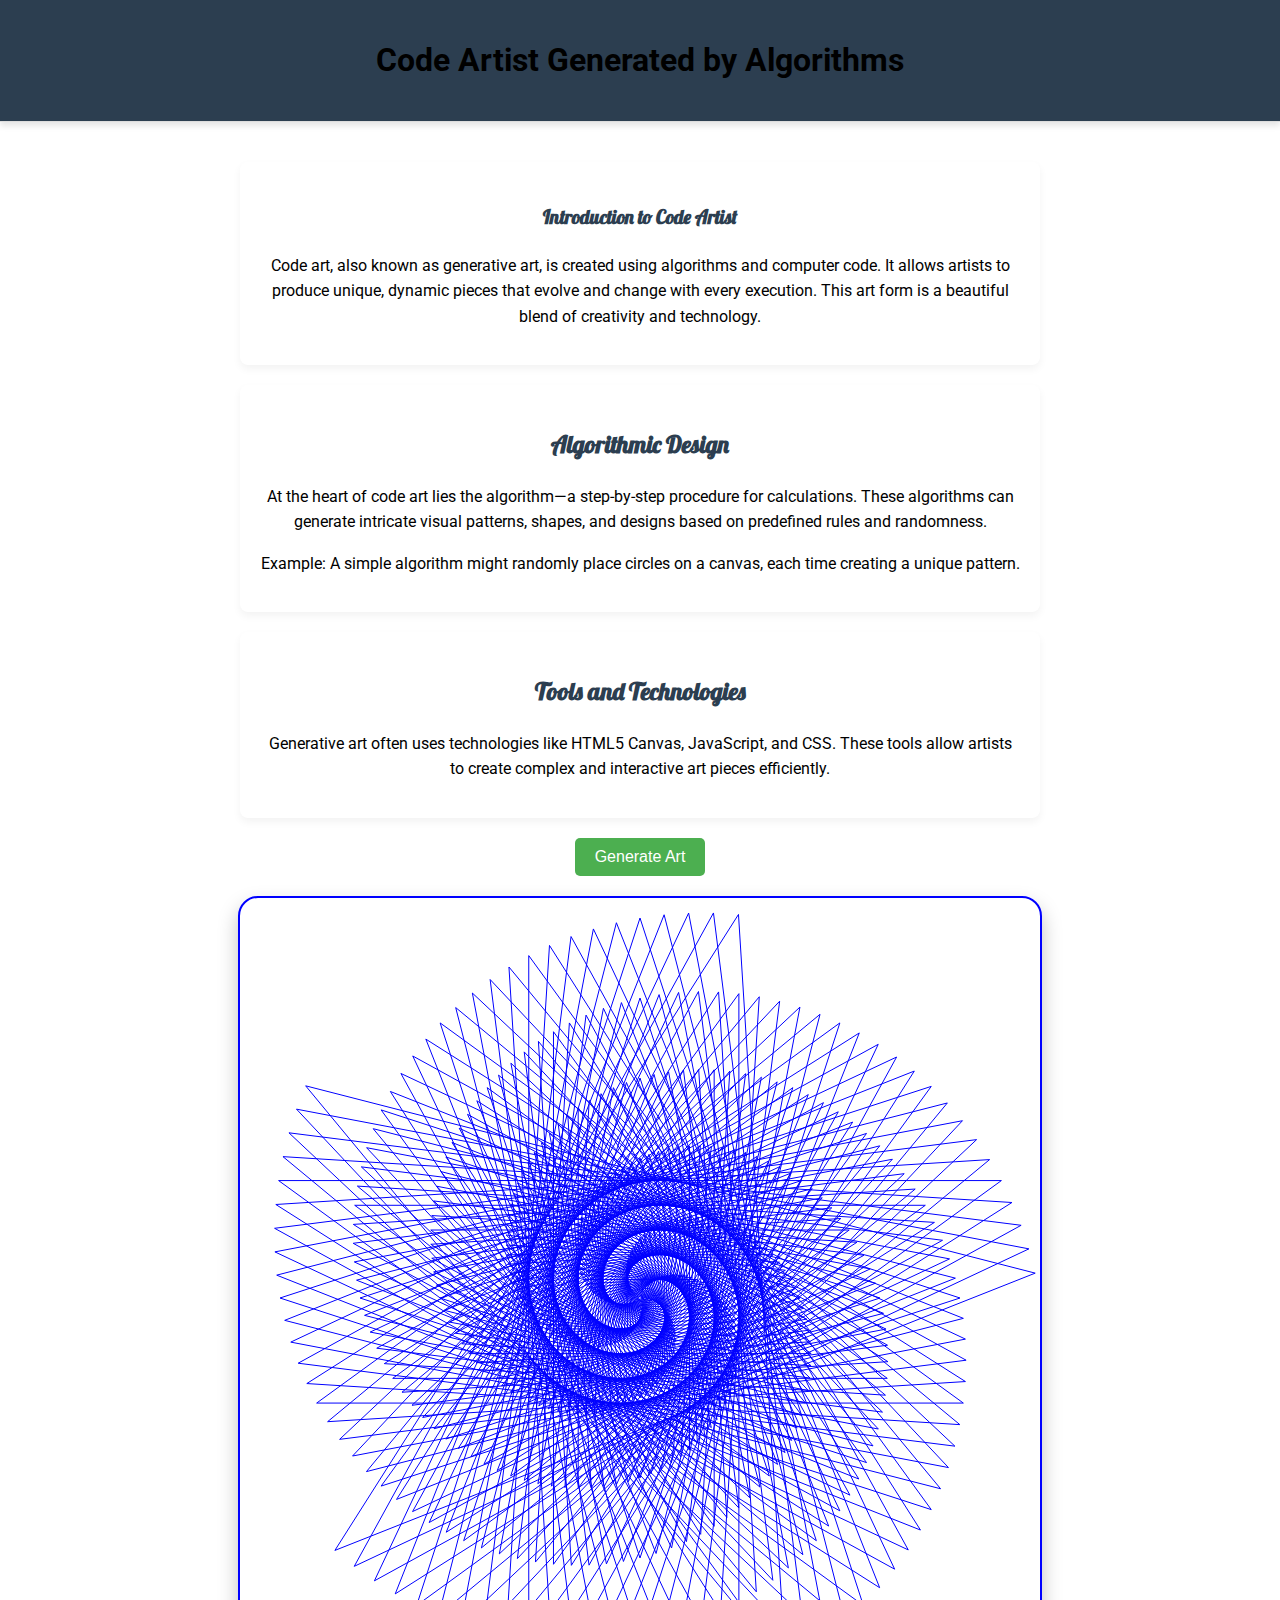
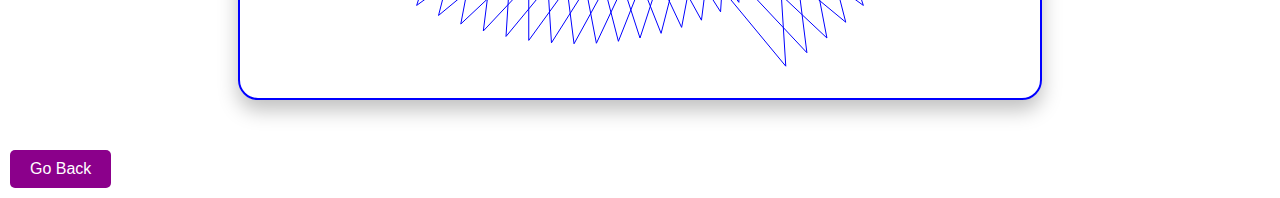
==== commit b9df19f7: "progress in the code artist section" ====
--- a/code-artist.html
+++ b/code-artist.html
@@ -6,33 +6,107 @@
     <title>Code Artist</title>
     <link rel="stylesheet" href="style.css">
     <link href="https://fonts.googleapis.com/css2?family=Lobster&family=Roboto&display=swap" rel="stylesheet">
+    <style>
+        body {
+            margin: 0;
+            background-color: #fff;
+            font-family: 'Roboto', sans-serif;
+            color: #000;
+        }
+        header, main {
+            padding: 20px;
+            text-align: center;
+        }
+        .content {
+            max-width: 800px;
+            margin: auto;
+        }
+        h1, h2, p {
+            color: #000;
+        }
+        canvas {
+            display: block;
+            margin: 20px auto;
+            border: 2px solid #00f;
+            border-radius: 20px;
+            box-shadow: 0 10px 20px rgba(0, 0, 0, 0.25);
+            width: 90%;
+            max-width: 800px;
+            height: auto;
+        }
+    </style>
 </head>
 <body>
     <header id="Mahmood">
         <h1 id="CA generated by algorithm">Code Artist Generated by Algorithms</h1>
     </header>
     <main>
-        <section id="introduction">
-            <h2 class="intro">Introduction to Code Artist</h2>
-            <p>Code art, also known as generative art, is created using algorithms and computer code. It allows artists to produce unique, dynamic pieces that evolve and change with every execution. This art form is a beautiful blend of creativity and technology.</p>
-        </section>
-        <section id="algorithmic-design">
-            <h2 class="algorithm">Algorithmic Design</h2>
-            <p class="paragraph">At the heart of code art lies the algorithm—a step-by-step procedure for calculations. These algorithms can generate intricate visual patterns, shapes, and designs based on predefined rules and randomness.</p>
-            <p>Example: A simple algorithm might randomly place circles on a canvas, each time creating a unique pattern.</p>
-        </section>
-        <section id="tools">
-            <h2 class="tool">Tools and Technologies</h2>
-            <p class="GENERATIVE">Generative art often uses technologies like HTML5 Canvas, JavaScript, and CSS. These tools allow artists to create complex and interactive art pieces efficiently.</p>
-        </section>
-       
+        <div class="content">
+            <section id="introduction">
+                <h2 class="intro">Introduction to Code Artist</h2>
+                <p>Code art, also known as generative art, is created using algorithms and computer code. It allows artists to produce unique, dynamic pieces that evolve and change with every execution. This art form is a beautiful blend of creativity and technology.</p>
+            </section>
+            <section id="algorithmic-design">
+                <h2 class="algorithm">Algorithmic Design</h2>
+                <p class="paragraph">At the heart of code art lies the algorithm—a step-by-step procedure for calculations. These algorithms can generate intricate visual patterns, shapes, and designs based on predefined rules and randomness.</p>
+                <p>Example: A simple algorithm might randomly place circles on a canvas, each time creating a unique pattern.</p>
+            </section>
+            <section id="tools">
+                <h2 class="tool">Tools and Technologies</h2>
+                <p class="GENERATIVE">Generative art often uses technologies like HTML5 Canvas, JavaScript, and CSS. These tools allow artists to create complex and interactive art pieces efficiently.</p>
+            </section>
+        </div>
+        <button id="generateArt">Generate Art</button>
+        <canvas id="spiralCanvas" width="800" height="800"></canvas>
     </main>
     <button class="go-back" onclick="goToHomePage()">Go Back</button>
     <script>
         function goToHomePage() {
             window.location.href = "index.html"; 
         }
-        </script>
-    
+
+        let currentShape = 5;
+
+        function drawSpiral(sides) {
+            const canvas = document.getElementById('spiralCanvas');
+            const ctx = canvas.getContext('2d');
+            const width = canvas.width;
+            const height = canvas.height;
+            const centerX = width / 2;
+            const centerY = height / 2;
+            const numSpirals = 5;
+            const numLines = 100;
+            const maxRadius = Math.min(width, height) / 2;
+
+            ctx.clearRect(0, 0, width, height);
+
+            ctx.strokeStyle = '#00f';
+            ctx.lineWidth = 1;
+
+            for (let i = 0; i < numLines; i++) {
+                ctx.beginPath();
+                for (let j = 0; j < numSpirals; j++) {
+                    const angle = (i + j * numLines / numSpirals) * 2 * Math.PI / numLines;
+                    const radius = maxRadius * i / numLines;
+                    const x = centerX + radius * Math.cos(angle + (j * 2 * Math.PI / sides));
+                    const y = centerY + radius * Math.sin(angle + (j * 2 * Math.PI / sides));
+                    if (j === 0) {
+                        ctx.moveTo(x, y);
+                    } else {
+                        ctx.lineTo(x, y);
+                    }
+                }
+                ctx.closePath();
+                ctx.stroke();
+            }
+        }
+
+        document.getElementById('generateArt').addEventListener('click', () => {
+            currentShape++;
+            drawSpiral(currentShape);
+        });
+
+        drawSpiral(currentShape);
+    </script>
 </body>
 </html>
